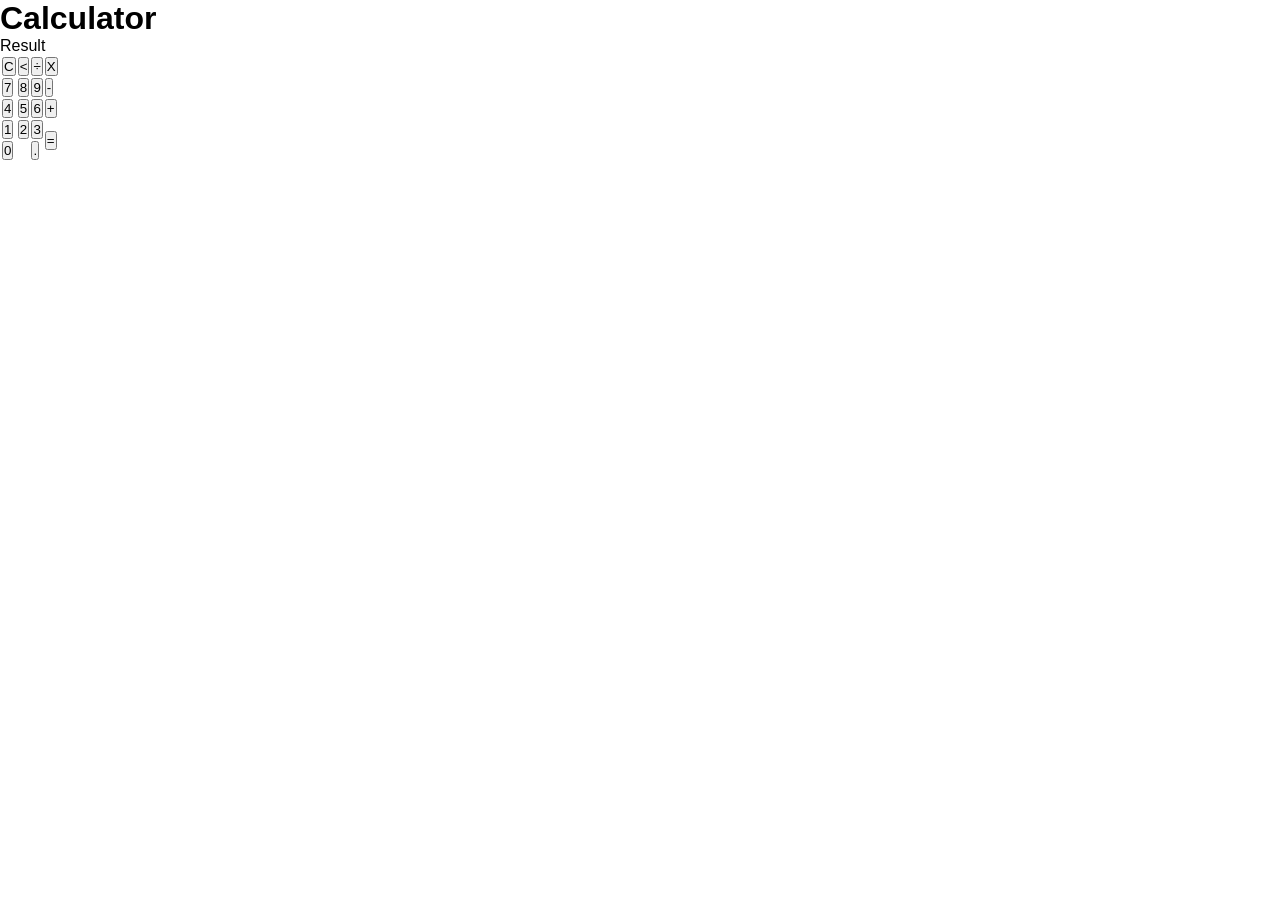
==== public/pages/index.html @ b214981f ":sparkles: feat(index.html): Add basic structure for the project, including dec characters and col/r" ====
<!DOCTYPE html>
<html lang="en">

<head>
    <meta charset="UTF-8">
    <meta http-equiv="X-UA-Compatible" content="IE=edge">
    <meta name="viewport" content="width=device-width, initial-scale=1.0">
    <link rel="shortcut icon" href="../images/calculator-icon.png" type="image/x-icon">
    <link rel="stylesheet" href="../styles/index.css">
    <script type="module" defer src="../scripts/main.js"></script>
    <title>Calculator</title>
</head>

<body>
    <main class="content">
        <h1 class="content__title">Calculator</h1>
        <section class="calculator">
            <!-- <h1></h1> -->
            <span class="calculator__result">Result</span>
            <table>
                <tr>
                    <td>
                        <button>&#67;</button>
                    </td>
                    <td>
                        <button>&lt;</button>
                    </td>
                    <td>
                        <button>&#247;</button>
                    </td>
                    <td>
                        <button>&#88;</button>
                    </td>
                </tr>
                <tr>
                    <td>
                        <button>7</button>
                    </td>
                    <td>
                        <button>8</button>
                    </td>
                    <td>
                        <button>9</button>
                    </td>
                    <td>
                        <button>&#45;</button>
                    </td>
                </tr>
                <tr>
                    <td>
                        <button>4</button>
                    </td>
                    <td>
                        <button>5</button>
                    </td>
                    <td>
                        <button>6</button>
                    </td>
                    <td>
                        <button>&#43;</button>
                    </td>
                </tr>
                <tr>
                    <td>
                        <button>1</button>
                    </td>
                    <td>
                        <button>2</button>
                    </td>
                    <td>
                        <button>3</button>
                    </td>
                    <td rowspan="2">
                        <button>&#61;</button>
                    </td>
                </tr>
                <tr>
                    <td colspan="2">
                        <button>0</button>
                    </td>
                    <td>
                        <button>&#46;</button>
                    </td>
                </tr>
            </table>
        </section>
    </main>
</body>

</html>
---- public/styles/index.css ----
@import url(./main.css);
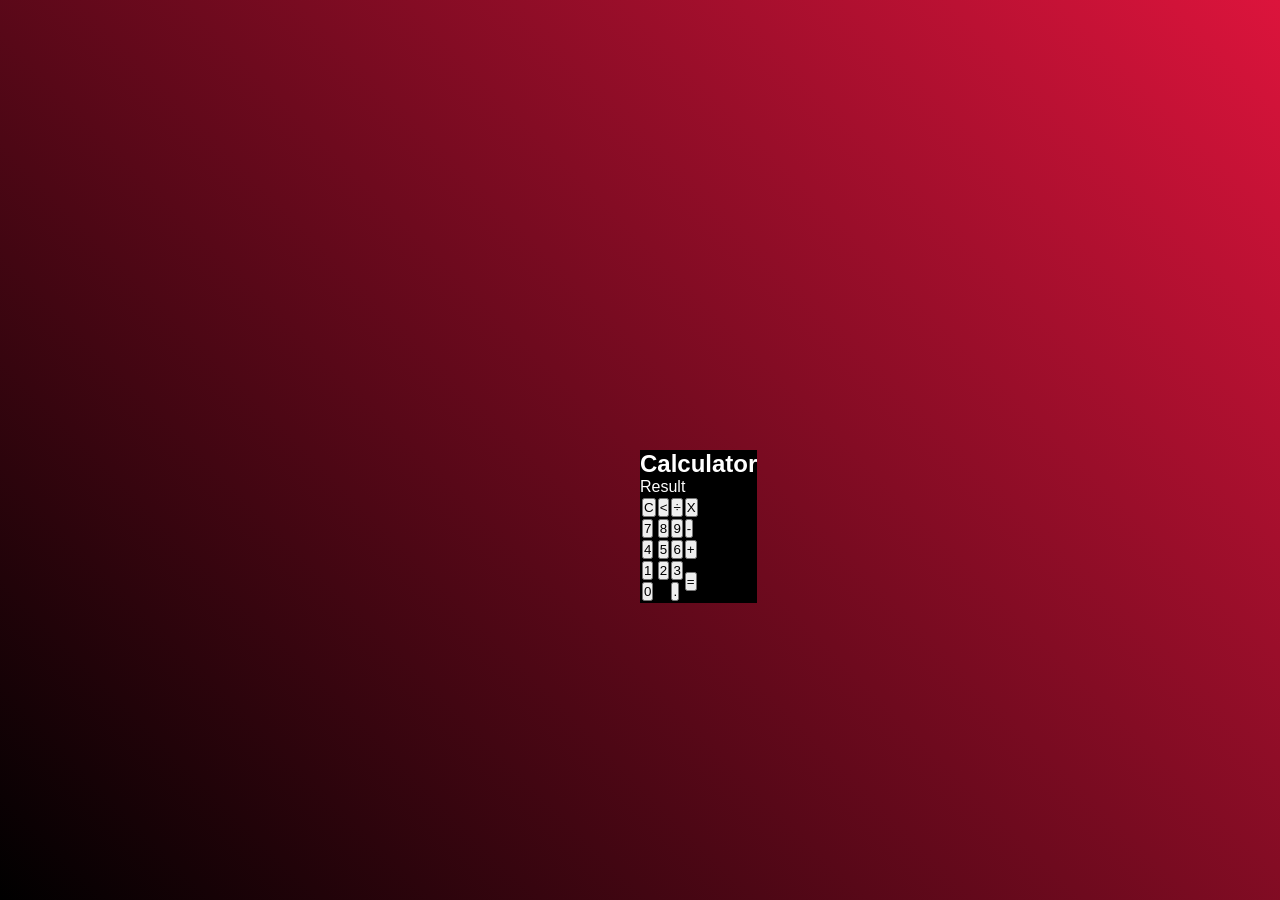
==== commit fd722e46: ":sparkles: feat(index.html): Adjust tags classes" ====
--- a/public/pages/index.html
+++ b/public/pages/index.html
@@ -13,73 +13,73 @@
 
 <body>
     <main class="content">
-        <h1 class="content__title">Calculator</h1>
-        <section class="calculator">
-            <!-- <h1></h1> -->
+        <!-- <h1 class="content__title"></h1> -->
+        <section class="content__calculator">
+            <h1 class="calculator__title">Calculator</h1>
             <span class="calculator__result">Result</span>
-            <table>
+            <table class="calculator__table">
                 <tr>
                     <td>
-                        <button>&#67;</button>
+                        <button class="calculator__button">&#67;</button>
                     </td>
                     <td>
-                        <button>&lt;</button>
+                        <button class="calculator__button">&lt;</button>
                     </td>
                     <td>
-                        <button>&#247;</button>
+                        <button class="calculator__button">&#247;</button>
                     </td>
                     <td>
-                        <button>&#88;</button>
+                        <button class="calculator__button">&#88;</button>
                     </td>
                 </tr>
                 <tr>
                     <td>
-                        <button>7</button>
+                        <button class="calculator__button">7</button>
                     </td>
                     <td>
-                        <button>8</button>
+                        <button class="calculator__button">8</button>
                     </td>
                     <td>
-                        <button>9</button>
+                        <button class="calculator__button">9</button>
                     </td>
                     <td>
-                        <button>&#45;</button>
+                        <button class="calculator__button">&#45;</button>
                     </td>
                 </tr>
                 <tr>
                     <td>
-                        <button>4</button>
+                        <button class="calculator__button">4</button>
                     </td>
                     <td>
-                        <button>5</button>
+                        <button class="calculator__button">5</button>
                     </td>
                     <td>
-                        <button>6</button>
+                        <button class="calculator__button">6</button>
                     </td>
                     <td>
-                        <button>&#43;</button>
+                        <button class="calculator__button">&#43;</button>
                     </td>
                 </tr>
                 <tr>
                     <td>
-                        <button>1</button>
+                        <button class="calculator__button">1</button>
                     </td>
                     <td>
-                        <button>2</button>
+                        <button class="calculator__button">2</button>
                     </td>
                     <td>
-                        <button>3</button>
+                        <button class="calculator__button">3</button>
                     </td>
                     <td rowspan="2">
-                        <button>&#61;</button>
+                        <button class="calculator__button">&#61;</button>
                     </td>
                 </tr>
                 <tr>
                     <td colspan="2">
-                        <button>0</button>
+                        <button class="calculator__button">0</button>
                     </td>
                     <td>
-                        <button>&#46;</button>
+                        <button class="calculator__button">&#46;</button>
                     </td>
                 </tr>
             </table>
--- a/public/styles/index.css
+++ b/public/styles/index.css
@@ -1 +1,16 @@
-@import url(./main.css);+@import url(./main.css);
+
+.content {
+    background: var(--clr-bkg-main);
+    color: var(--clr-txt-main);
+    height: 100vh;
+    font-family: Arial, Helvetica, sans-serif;
+
+}
+
+.content__calculator {
+    background: var(--clr-bkg-calc);
+    position: absolute;
+    top: 50%;
+    left: 50%;
+}
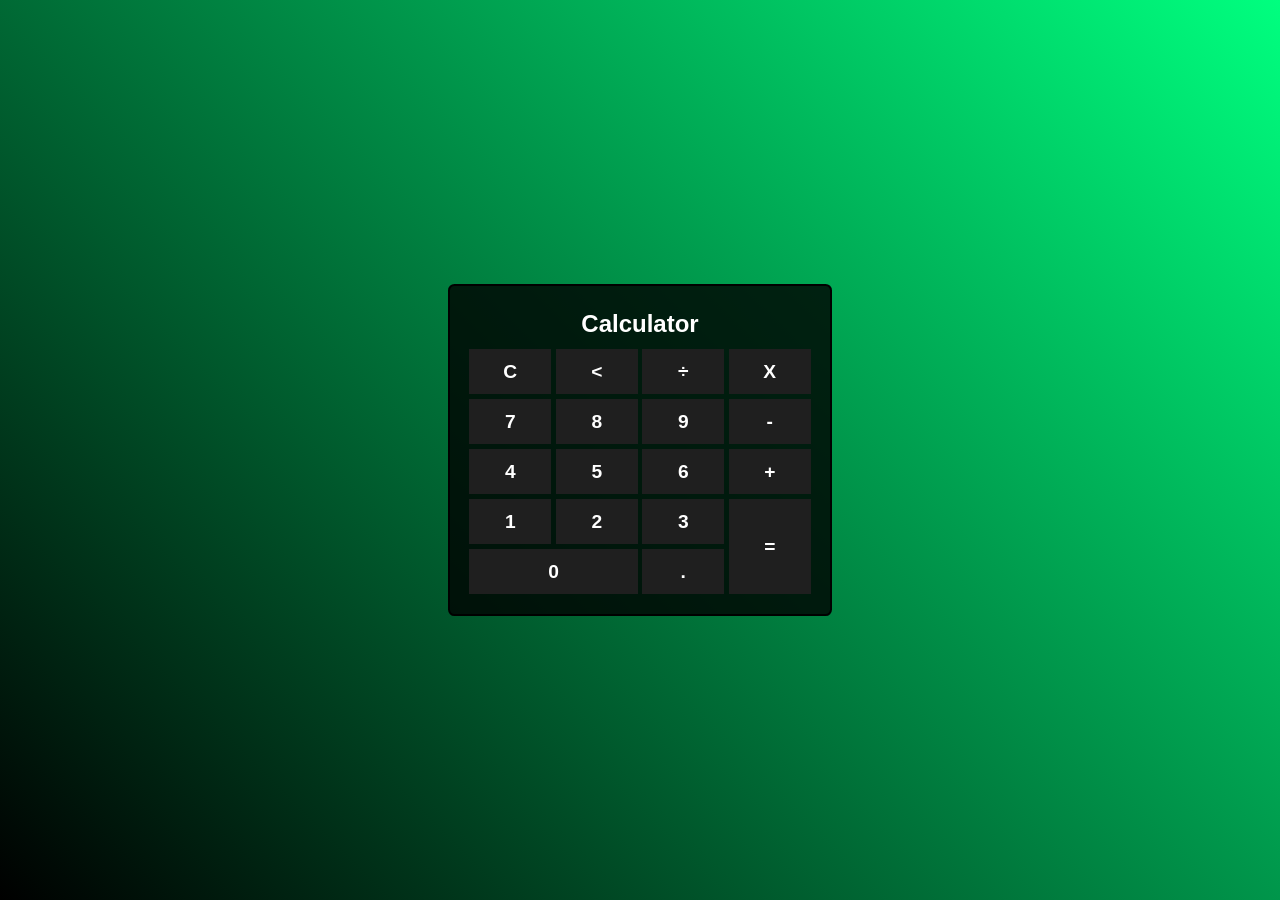
==== commit e541cbd8: ":recycle: refactor(index.html): Removed text from span" ====
--- a/public/pages/index.html
+++ b/public/pages/index.html
@@ -16,7 +16,7 @@
         <!-- <h1 class="content__title"></h1> -->
         <section class="content__calculator">
             <h1 class="calculator__title">Calculator</h1>
-            <span class="calculator__result">Result</span>
+            <span class="calculator__result"></span>
             <table class="calculator__table">
                 <tr>
                     <td>
--- a/public/styles/index.css
+++ b/public/styles/index.css
@@ -3,14 +3,58 @@
 .content {
     background: var(--clr-bkg-main);
     color: var(--clr-txt-main);
-    height: 100vh;
+    min-height: 100vh;
     font-family: Arial, Helvetica, sans-serif;
-
+    display: flex;
+    justify-content: center;
+    align-items: center;
+    line-height: 1.8;
 }
 
 .content__calculator {
     background: var(--clr-bkg-calc);
-    position: absolute;
-    top: 50%;
-    left: 50%;
+    border-radius: 0.4rem;
+    padding: 1rem;
+    border: 0.15rem solid var(--clr-bdr-main);
+    justify-content: center;
+    align-items: center;
+    text-align: center;
+    width: 30vw;
+}
+
+.calculator__table {
+    width: 100%;
+}
+
+.calculator__table td {
+    width: 3rem;
+    height: 3rem;
+    padding: 0.09rem;
+}
+
+.calculator__table td .calculator__button {
+    width: 100%;
+    height: 100%;
+    cursor: pointer;
+    border: none;
+    background: var(--clr-bkg-btn);
+    color: var(--clr-txt-main);
+    font-weight: bolder;
+    font-size: larger;
+    transition: text-shadow ease 300ms, font-size ease 150ms;
+}
+
+.calculator__table td .calculator__button:hover,
+.calculator__table td .calculator__button:focus-within {
+    text-shadow: 0 0 2px var(--clr-hvr-main);
+    font-size: x-large;
+}
+
+@media screen and (max-width: 760px) {
+    .content__calculator {
+        justify-content: center;
+        align-items: center;
+        text-align: center;
+        width: 70vw;
+    }
 }
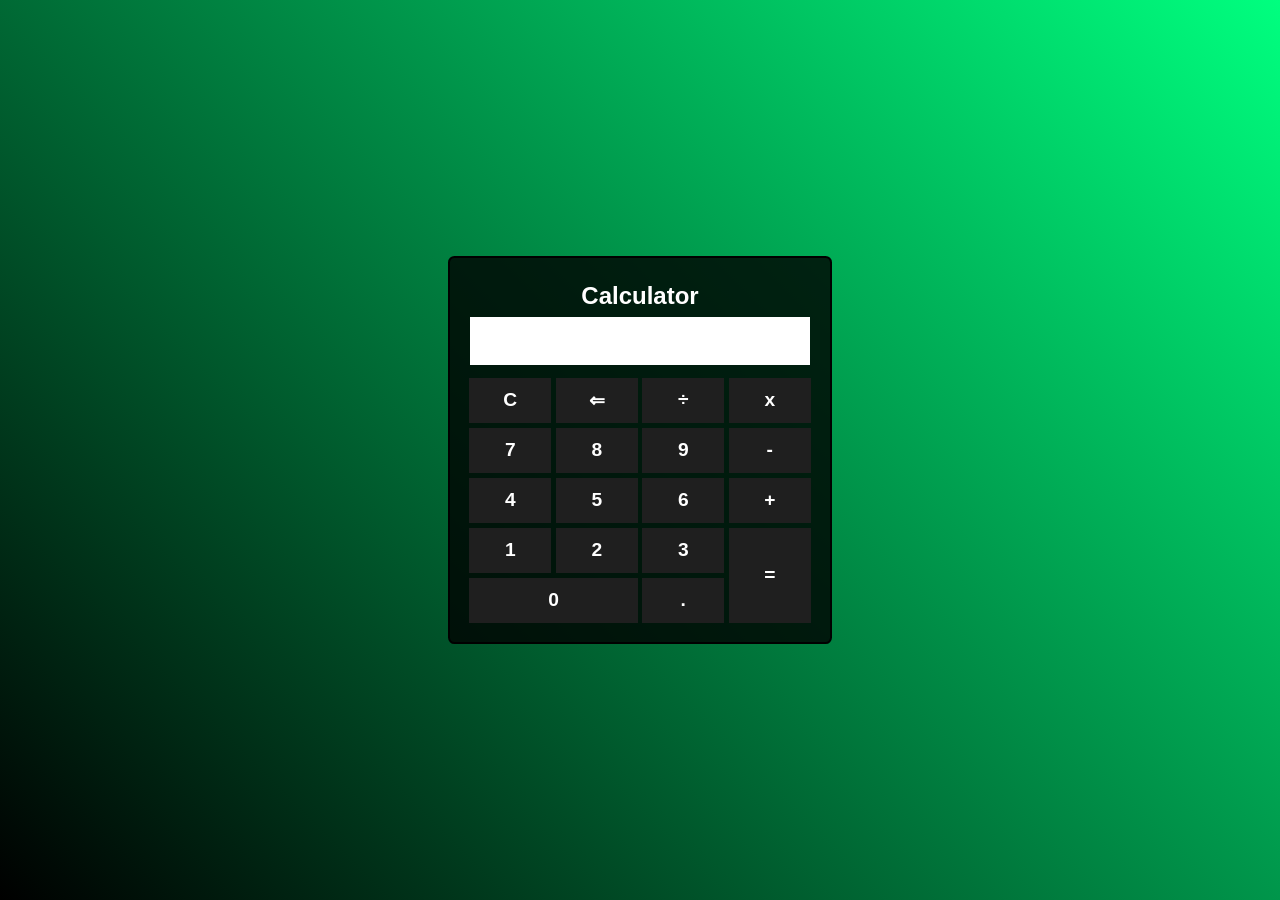
==== commit 3a062703: ":recycle: refactor(index.html): Update calculator symbols" ====
--- a/public/pages/index.html
+++ b/public/pages/index.html
@@ -23,13 +23,13 @@
                         <button class="calculator__button">&#67;</button>
                     </td>
                     <td>
-                        <button class="calculator__button">&lt;</button>
+                        <button class="calculator__button">&lArr;</button>
                     </td>
                     <td>
                         <button class="calculator__button">&#247;</button>
                     </td>
                     <td>
-                        <button class="calculator__button">&#88;</button>
+                        <button class="calculator__button">&#120;</button>
                     </td>
                 </tr>
                 <tr>
--- a/public/styles/index.css
+++ b/public/styles/index.css
@@ -50,6 +50,17 @@
     font-size: x-large;
 }
 
+.calculator__result {
+    background: var(--clr-bkg-field);
+    display: inline-block;
+    width: calc(100% - 0.5rem);
+    height: 3rem;
+    color: var(--clr-txt-calc);
+    padding-inline-start: 0.5rem;
+    font-size: 200%;
+    overflow: hidden;
+}
+
 @media screen and (max-width: 760px) {
     .content__calculator {
         justify-content: center;
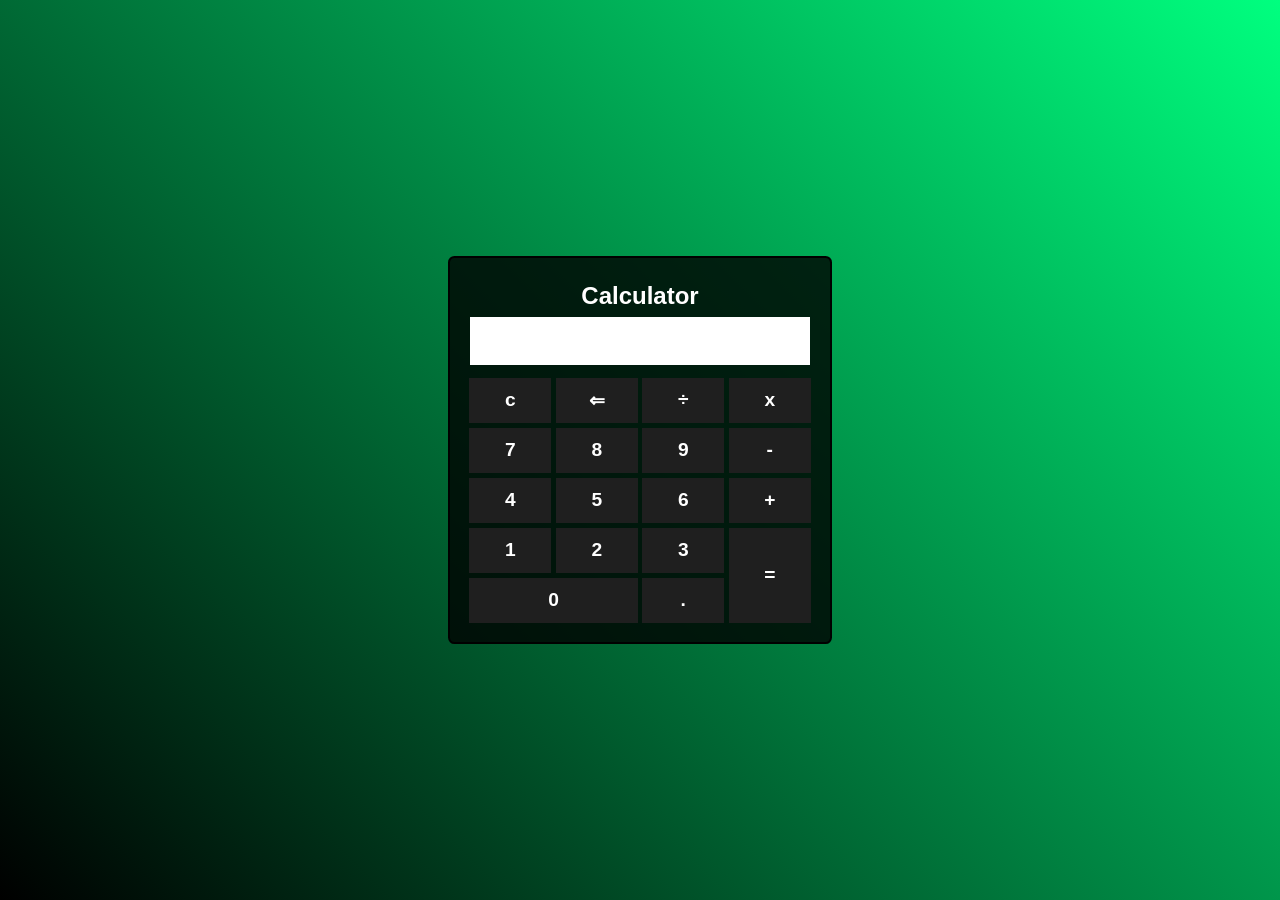
==== commit f011cadc: ":recycle: refactor(index.html): Update calculator symbols" ====
--- a/public/pages/index.html
+++ b/public/pages/index.html
@@ -20,7 +20,7 @@
             <table class="calculator__table">
                 <tr>
                     <td>
-                        <button class="calculator__button">&#67;</button>
+                        <button class="calculator__button">&#99;</button>
                     </td>
                     <td>
                         <button class="calculator__button">&lArr;</button>
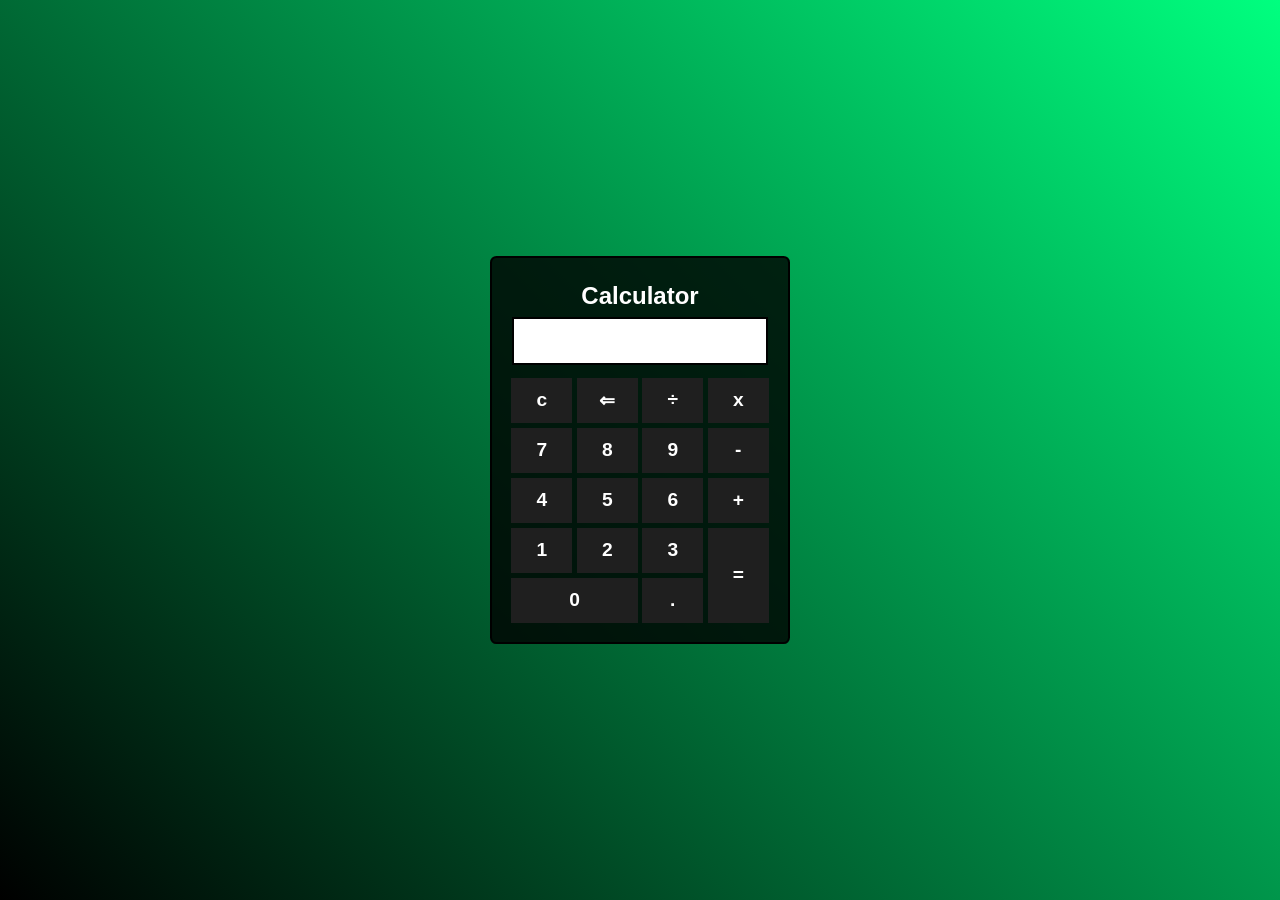
==== commit 3d106a02: ":sparkles: feat(index.html): Update data attribute values for better DOM manipulation" ====
--- a/public/pages/index.html
+++ b/public/pages/index.html
@@ -16,70 +16,70 @@
         <!-- <h1 class="content__title"></h1> -->
         <section class="content__calculator">
             <h1 class="calculator__title">Calculator</h1>
-            <span class="calculator__result"></span>
+            <span class="calculator__result" data-result></span>
             <table class="calculator__table">
                 <tr>
                     <td>
-                        <button class="calculator__button">&#99;</button>
+                        <button class="calculator__button" data-btn-function="clear">&#99;</button>
                     </td>
                     <td>
-                        <button class="calculator__button">&lArr;</button>
+                        <button class="calculator__button" data-btn-function="erase">&lArr;</button>
                     </td>
                     <td>
-                        <button class="calculator__button">&#247;</button>
+                        <button class="calculator__button" data-btn="sign">&#247;</button>
                     </td>
                     <td>
-                        <button class="calculator__button">&#120;</button>
+                        <button class="calculator__button" data-btn="sign">&#120;</button>
                     </td>
                 </tr>
                 <tr>
                     <td>
-                        <button class="calculator__button">7</button>
+                        <button class="calculator__button" data-btn="digit">7</button>
                     </td>
                     <td>
-                        <button class="calculator__button">8</button>
+                        <button class="calculator__button" data-btn="digit">8</button>
                     </td>
                     <td>
-                        <button class="calculator__button">9</button>
+                        <button class="calculator__button" data-btn="digit">9</button>
                     </td>
                     <td>
-                        <button class="calculator__button">&#45;</button>
+                        <button class="calculator__button" data-btn="sign">&#45;</button>
                     </td>
                 </tr>
                 <tr>
                     <td>
-                        <button class="calculator__button">4</button>
+                        <button class="calculator__button" data-btn="digit">4</button>
                     </td>
                     <td>
-                        <button class="calculator__button">5</button>
+                        <button class="calculator__button" data-btn="digit">5</button>
                     </td>
                     <td>
-                        <button class="calculator__button">6</button>
+                        <button class="calculator__button" data-btn="digit">6</button>
                     </td>
                     <td>
-                        <button class="calculator__button">&#43;</button>
+                        <button class="calculator__button" data-btn="sign">&#43;</button>
                     </td>
                 </tr>
                 <tr>
                     <td>
-                        <button class="calculator__button">1</button>
+                        <button class="calculator__button" data-btn="digit">1</button>
                     </td>
                     <td>
-                        <button class="calculator__button">2</button>
+                        <button class="calculator__button" data-btn="digit">2</button>
                     </td>
                     <td>
-                        <button class="calculator__button">3</button>
+                        <button class="calculator__button" data-btn="digit">3</button>
                     </td>
                     <td rowspan="2">
-                        <button class="calculator__button">&#61;</button>
+                        <button class="calculator__button" data-btn-function="calc">&#61;</button>
                     </td>
                 </tr>
                 <tr>
                     <td colspan="2">
-                        <button class="calculator__button">0</button>
+                        <button class="calculator__button" data-btn="digit">0</button>
                     </td>
                     <td>
-                        <button class="calculator__button">&#46;</button>
+                        <button class="calculator__button" data-btn="sign">&#46;</button>
                     </td>
                 </tr>
             </table>
--- a/public/styles/index.css
+++ b/public/styles/index.css
@@ -15,11 +15,12 @@
     background: var(--clr-bkg-calc);
     border-radius: 0.4rem;
     padding: 1rem;
-    border: 0.15rem solid var(--clr-bdr-main);
+    border: var(--size-border) solid var(--clr-bdr-main);
     justify-content: center;
     align-items: center;
     text-align: center;
-    width: 30vw;
+    width: 100%;
+    max-width: 300px;
 }
 
 .calculator__table {
@@ -59,13 +60,5 @@
     padding-inline-start: 0.5rem;
     font-size: 200%;
     overflow: hidden;
-}
-
-@media screen and (max-width: 760px) {
-    .content__calculator {
-        justify-content: center;
-        align-items: center;
-        text-align: center;
-        width: 70vw;
-    }
+    border: var(--size-border) solid var(--clr-bdr-main);
 }
